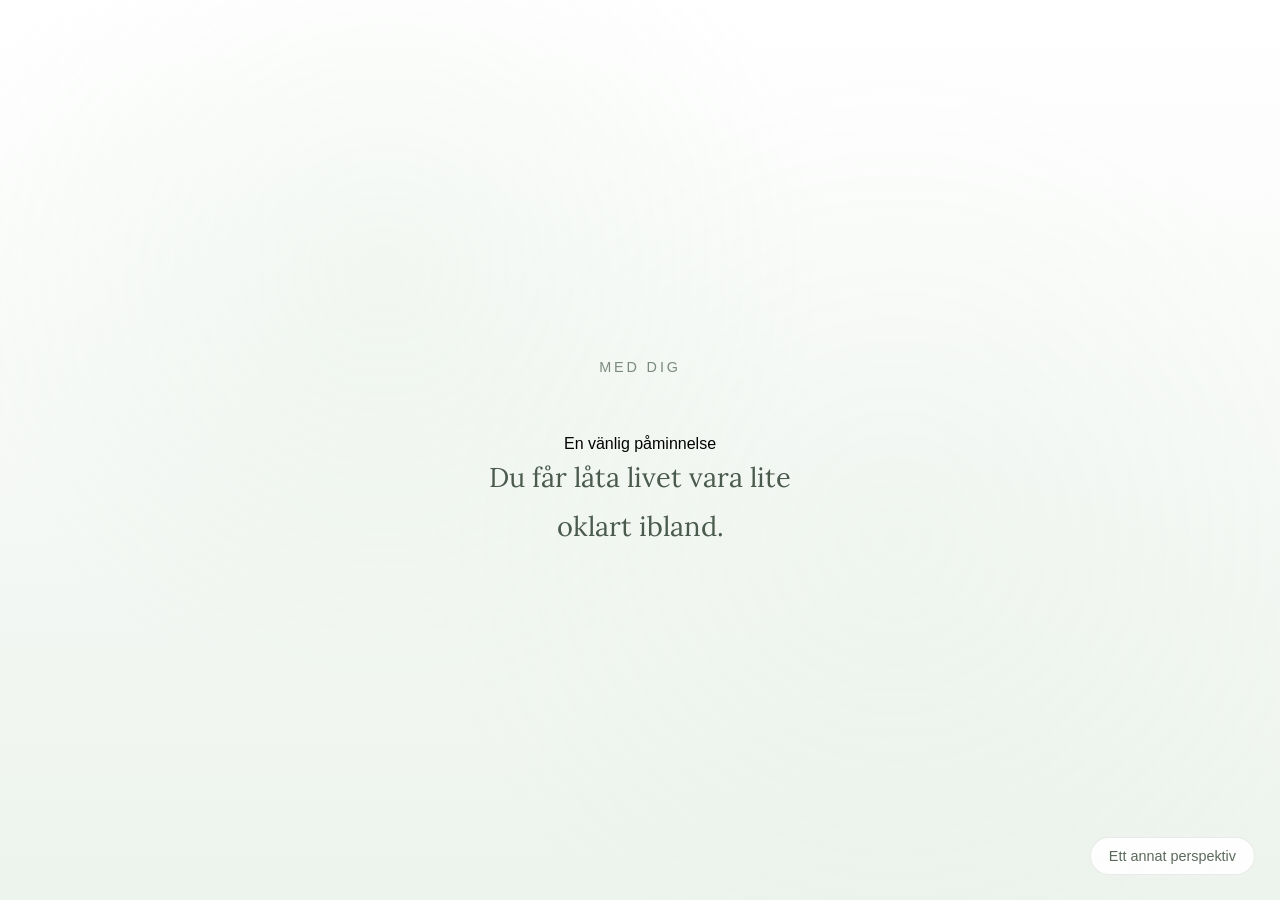
==== franfreyja.html @ 66fac1f8 "Update franfreyja.html" ====
<!DOCTYPE html>
<html lang="sv">
<head>
    <meta charset="UTF-8">
    <meta name="viewport" content="width=device-width, initial-scale=1.0">
    <title>Med dig</title>

    <link rel="stylesheet" href="style.css">
</head>

<body>
    <div class="container">
        <h1>Med dig</h1>

        <div id="subtitle" class="subtitle"></div>

        <div id="quote" class="quote">Ett ögonblick...</div>

        <!-- 🥠 Lyckokaka + ❤️ Hjärta -->
        <button id="luckButton" onclick="newQuote()">
            Ett annat perspektiv
        </button>

        <!-- 🪨 Lugnsten -->
        <button id="lullButton" onclick="newQuote()" style="display:none;">
            ↻
        </button>
    </div>

    <script src="script.js"></script>
</body>
</html>
---- style.css ----
@import url('https://fonts.googleapis.com/css2?family=Lora:wght@400;500&display=swap');

/* Grund */
body {
    font-family: Arial, sans-serif;

    background:
        linear-gradient(
            180deg,
            #ffffff 0%,
            #edf3ed 100%
        );

    display: flex;
    justify-content: center;
    align-items: center;

    height: 100vh;
    margin: 0;

    position: relative;
    overflow: hidden;
}

/* 🌿 Lugn “andande” bakgrund */
body::before {
    content: "";
    position: fixed;
    inset: 0;
    pointer-events: none;
    z-index: 0;

    background:
        radial-gradient(
            circle at 30% 30%,
            rgba(180, 210, 180, 0.10),
            transparent 40%
        ),
        radial-gradient(
            circle at 70% 60%,
            rgba(200, 220, 200, 0.08),
            transparent 45%
        );

    animation: slowBreath 20s ease-in-out infinite;
}

@keyframes slowBreath {
    0% {
        transform: scale(1);
        opacity: 0.6;
    }
    50% {
        transform: scale(1.03);
        opacity: 0.9;
    }
    100% {
        transform: scale(1);
        opacity: 0.6;
    }
}

/* innehåll ovanpå bakgrunden */
.container {
    text-align: center;
    padding: 30px;
    max-width: 600px;
    position: relative;
    z-index: 1;
}

/* diskret rubrik */
h1 {
    font-size: 0.9rem;
    font-weight: 500;
    letter-spacing: 0.2em;
    text-transform: uppercase;
    color: #7a8a7d;
    margin-bottom: 60px;
}

/* 🌿 citat */
.quote {
    font-family: 'Lora', serif;
    font-size: 1.7rem;
    line-height: 1.8;
    color: #4a5a4d;

    max-width: 22ch;
    margin: 0 auto;

    opacity: 0;
    transform: translateY(12px);

    transition:
        opacity 1s ease-in-out,
        transform 1s ease-in-out;

    animation: textFloat 14s ease-in-out infinite;
}

/* när citatet visas */
.quote.show {
    opacity: 1;
    transform: translateY(0);
}

/* väldigt subtil “svävning” */
@keyframes textFloat {
    0% {
        transform: translateY(0px);
    }
    50% {
        transform: translateY(-2px);
    }
    100% {
        transform: translateY(0px);
    }
}

/* 🌿 knapp */
button {
    position: fixed;
    bottom: 25px;
    right: 25px;

    padding: 10px 18px;
    font-size: 0.9rem;

    border: 1px solid rgba(52, 67, 58, 0.10);
    border-radius: 999px;

    background: rgba(255, 255, 255, 0.85);
    color: #5b6a5d;

    cursor: pointer;

    transition:
        transform 0.2s ease,
        box-shadow 0.2s ease,
        background 0.2s ease;
}

button:hover {
    transform: translateY(-2px);
    box-shadow: 0 6px 16px rgba(0, 0, 0, 0.08);
    background: rgba(255, 255, 255, 0.95);
}

button:active {
    transform: translateY(0);
}
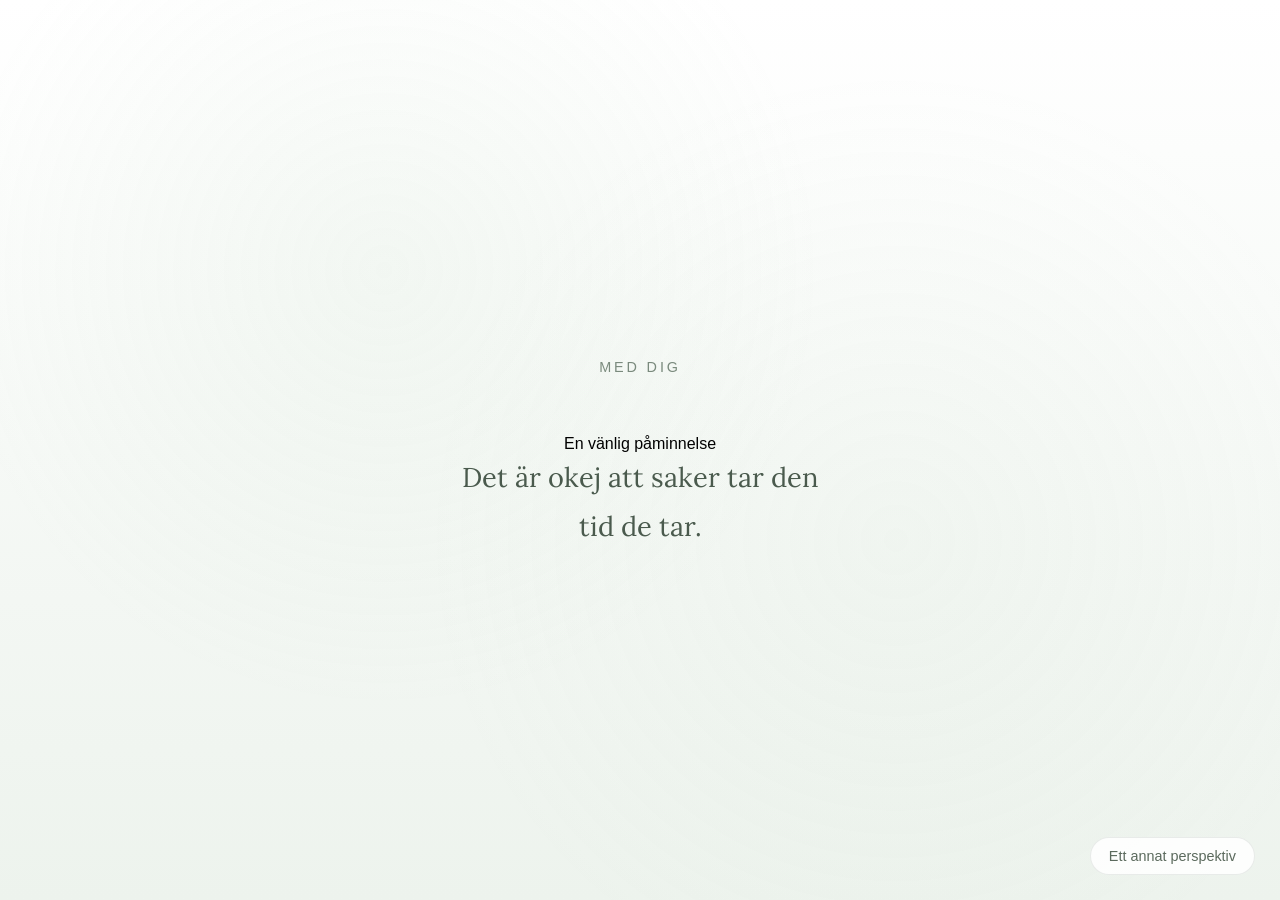
==== commit 6ce9a8c1: "Update franfreyja.html" ====
--- a/franfreyja.html
+++ b/franfreyja.html
@@ -3,7 +3,7 @@
 <head>
     <meta charset="UTF-8">
     <meta name="viewport" content="width=device-width, initial-scale=1.0">
-    <title>Med dig</title>
+    <title>Från Freyja</title>
 
     <link rel="stylesheet" href="style.css">
 </head>
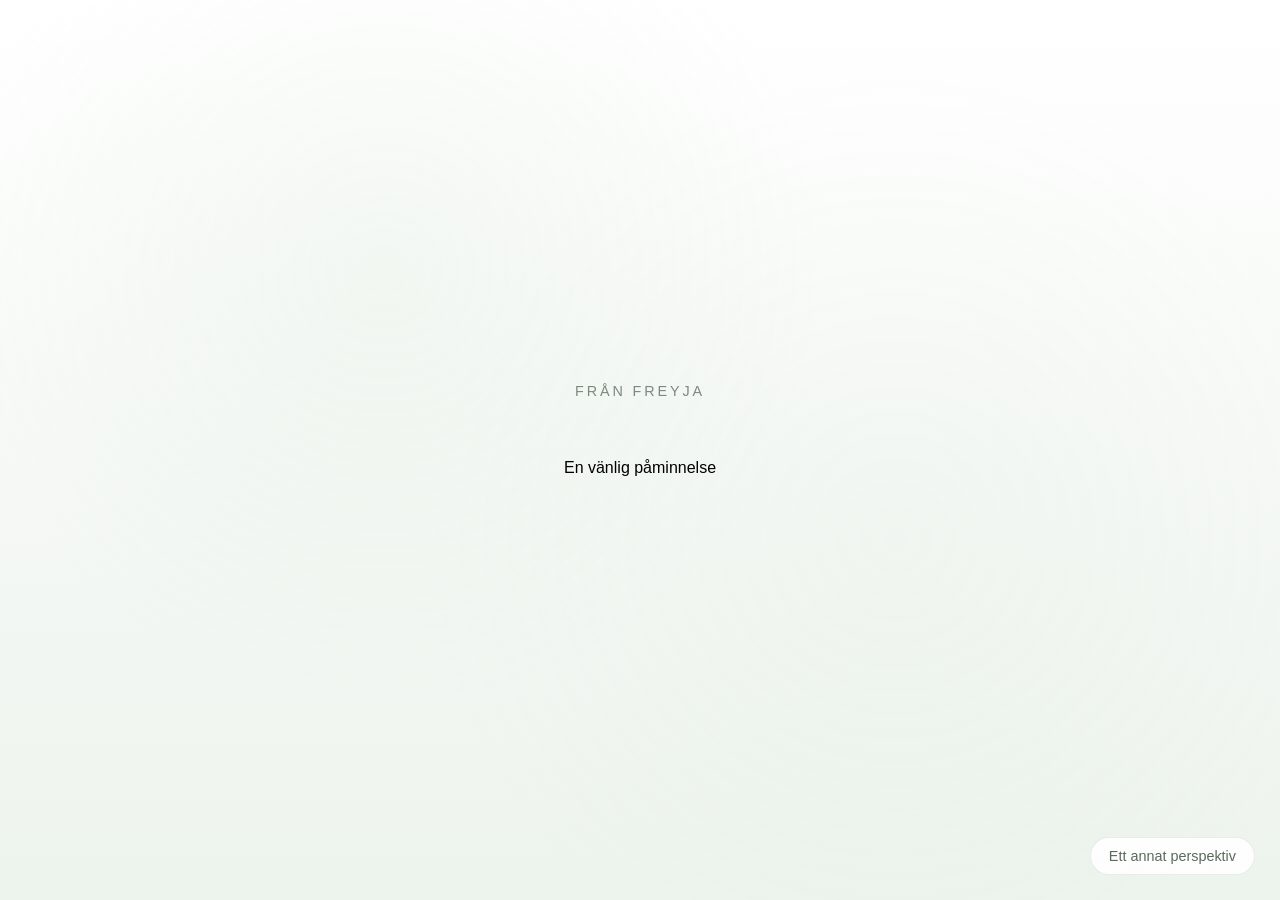
==== commit 3f61e4a2: "Update franfreyja.html" ====
--- a/franfreyja.html
+++ b/franfreyja.html
@@ -10,20 +10,15 @@
 
 <body>
     <div class="container">
-        <h1>Med dig</h1>
+        <h1>Från Freyja</h1>
 
         <div id="subtitle" class="subtitle"></div>
 
         <div id="quote" class="quote">Ett ögonblick...</div>
 
-        <!-- 🥠 Lyckokaka + ❤️ Hjärta -->
+        <!-- Från Freyja -->
         <button id="luckButton" onclick="newQuote()">
-            Ett annat perspektiv
-        </button>
-
-        <!-- 🪨 Lugnsten -->
-        <button id="lullButton" onclick="newQuote()" style="display:none;">
-            ↻
+            Ett meddelande från Freyja
         </button>
     </div>
 
